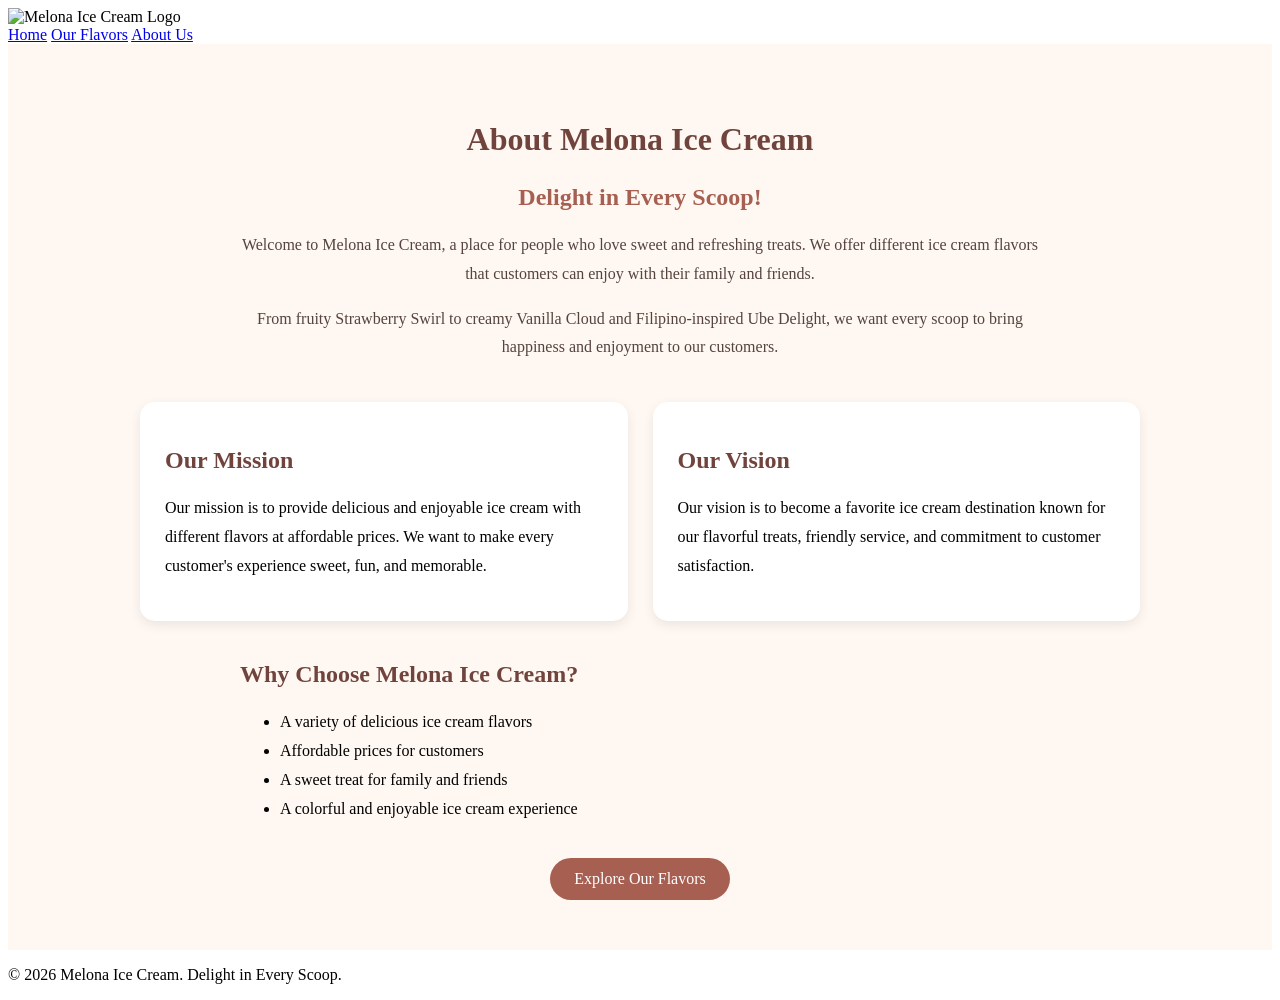
==== about.html @ 4e517872 "First upload of Melona Ice Cream website" ====
<!DOCTYPE html>
<html lang="en">
<head>
    <meta charset="UTF-8">
    <meta name="viewport" content="width=device-width, initial-scale=1.0">
    <title>About Us | Melona Ice Cream</title>
    <link rel="stylesheet" href="style.css">
</head>
<body>

<header>
    <img src="assets/melona-logo.jpeg"
         alt="Melona Ice Cream Logo"
         width="90">

    <nav>
        <a href="index.html">Home</a>
        <a href="flavors.html">Our Flavors</a>
        <a href="about.html">About Us</a>
    </nav>
</header>

<main class="about-section">

    <section class="about-intro">
        <h1>About Melona Ice Cream</h1>
        <h2>Delight in Every Scoop!</h2>

        <p>
            Welcome to Melona Ice Cream, a place for people
            who love sweet and refreshing treats. We offer
            different ice cream flavors that customers can
            enjoy with their family and friends.
        </p>

        <p>
            From fruity Strawberry Swirl to creamy Vanilla Cloud
            and Filipino-inspired Ube Delight, we want every
            scoop to bring happiness and enjoyment to our customers.
        </p>
    </section>

    <section class="mission-vision">
        <div class="about-card">
            <h2>Our Mission</h2>
            <p>
                Our mission is to provide delicious and enjoyable
                ice cream with different flavors at affordable
                prices. We want to make every customer's experience
                sweet, fun, and memorable.
            </p>
        </div>

        <div class="about-card">
            <h2>Our Vision</h2>
            <p>
                Our vision is to become a favorite ice cream
                destination known for our flavorful treats,
                friendly service, and commitment to customer
                satisfaction.
            </p>
        </div>
    </section>

    <section class="why-choose-us">
        <h2>Why Choose Melona Ice Cream?</h2>

        <ul>
            <li>A variety of delicious ice cream flavors</li>
            <li>Affordable prices for customers</li>
            <li>A sweet treat for family and friends</li>
            <li>A colorful and enjoyable ice cream experience</li>
        </ul>
    </section>

    <div class="about-button">
        <a href="flavors.html">Explore Our Flavors</a>
    </div>

</main>

<footer>
    <p>&copy; 2026 Melona Ice Cream. Delight in Every Scoop.</p>
</footer>

</body>
</html>
---- style.css ----
.about-section {
    padding: 50px 8%;
    background: #fff8f2;
    min-height: 70vh;
}

.about-intro {
    max-width: 800px;
    margin: 0 auto 40px;
    text-align: center;
}

.about-intro h1 {
    color: #70443c;
    font-size: 32px;
}

.about-intro h2 {
    color: #a65f50;
}

.about-intro p {
    line-height: 1.8;
    color: #55433e;
}

.mission-vision {
    display: grid;
    grid-template-columns: repeat(2, minmax(0, 1fr));
    gap: 25px;
    max-width: 1000px;
    margin: 0 auto 40px;
}

.about-card {
    background: white;
    padding: 25px;
    border-radius: 15px;
    box-shadow: 0 4px 12px rgba(0, 0, 0, 0.08);
}

.about-card h2,
.why-choose-us h2 {
    color: #70443c;
}

.about-card p,
.why-choose-us li {
    line-height: 1.8;
}

.why-choose-us {
    max-width: 800px;
    margin: 0 auto 35px;
}

.about-button {
    text-align: center;
}

.about-button a {
    display: inline-block;
    background: #a65f50;
    color: white;
    text-decoration: none;
    padding: 12px 24px;
    border-radius: 25px;
}

.about-button a:hover {
    background: #70443c;
}

@media (max-width: 600px) {
    .mission-vision {
        grid-template-columns: 1fr;
    }

    .about-intro h1 {
        font-size: 26px;
    }
}
.franchise-section {
    max-width: 800px;
    margin: 60px auto;
    padding: 40px;
    text-align: center;
    background: #fff5ed;
    border-radius: 15px;
}

.franchise-section h2 {
    color: #b84d70;
}

.franchise-section ul {
    display: inline-block;
    text-align: left;
    line-height: 2;
}

.franchise-button {
    display: inline-block;
    margin-top: 20px;
    padding: 12px 25px;
    background: #b84d70;
    color: white;
    text-decoration: none;
    border-radius: 25px;
}

.franchise-button:hover {
    background: #913653;
}
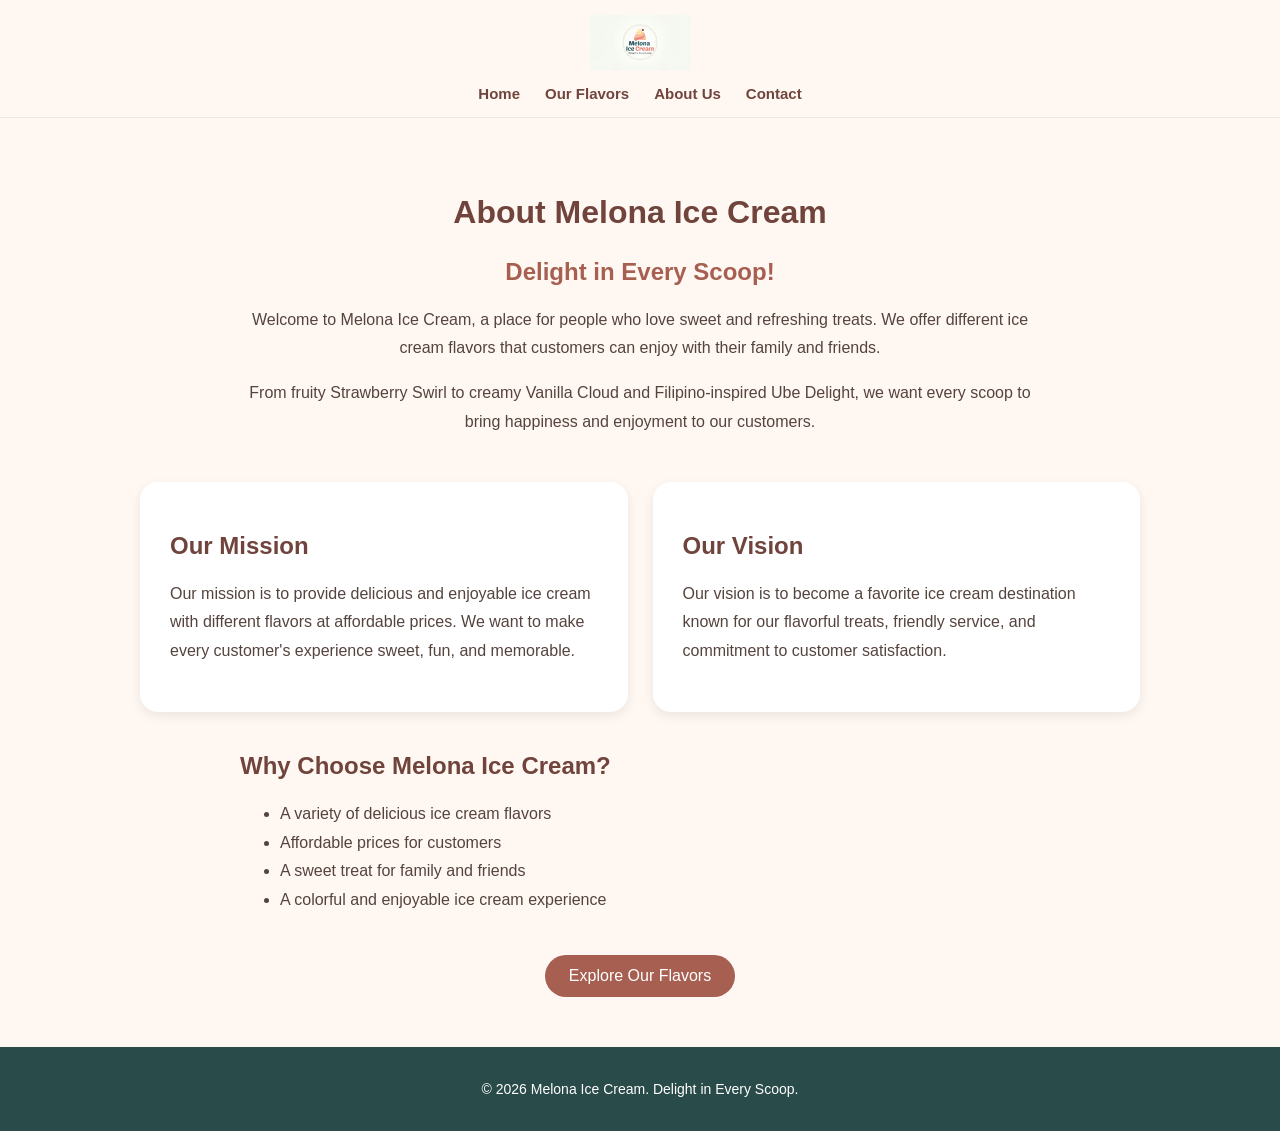
==== commit d4454852: "Updated homepage logo size" ====
--- a/about.html
+++ b/about.html
@@ -9,14 +9,15 @@
 <body>
 
 <header>
-    <img src="assets/melona-logo.jpeg"
+    <img src="assets/melona-logo%20(2).jpeg"
          alt="Melona Ice Cream Logo"
-         width="90">
+         width="100">
 
     <nav>
         <a href="index.html">Home</a>
         <a href="flavors.html">Our Flavors</a>
         <a href="about.html">About Us</a>
+        <a href="contact.html">Contact</a>
     </nav>
 </header>
 
--- a/style.css
+++ b/style.css
@@ -111,4 +111,295 @@
 
 .franchise-button:hover {
     background: #913653;
-}+}
+
+/* GENERAL WEBSITE DESIGN */
+* {
+    box-sizing: border-box;
+}
+
+body {
+    margin: 0;
+    font-family: Arial, sans-serif;
+    color: #55433e;
+    background-color: #fffaf7;
+}
+
+/* HEADER AND LOGO */
+header {
+    background-color: #fff8f2;
+    padding: 15px 20px;
+    display: flex;
+    flex-direction: column;
+    align-items: center;
+    gap: 12px;
+}
+
+header img {
+    width: 100px;
+    height: auto;
+    display: block;
+}
+
+/* NAVIGATION */
+nav {
+    display: flex;
+    justify-content: center;
+    align-items: center;
+    flex-wrap: wrap;
+    gap: 22px;
+}
+
+nav a {
+    color: #a65f50;
+    text-decoration: none;
+    font-size: 15px;
+    font-weight: bold;
+}
+
+nav a:hover {
+    color: #e58b9b;
+}
+
+/* ABOUT SECTION */
+.about-section {
+    padding: 50px 8%;
+    background-color: #fff8f2;
+}
+
+.about-intro {
+    max-width: 800px;
+    margin: 0 auto 40px;
+    text-align: center;
+}
+
+.mission-vision {
+    max-width: 1000px;
+    margin: 40px auto;
+    display: grid;
+    grid-template-columns: repeat(2, 1fr);
+    gap: 25px;
+}
+
+.about-card {
+    background-color: white;
+    padding: 30px;
+    border-radius: 18px;
+    box-shadow: 0 4px 12px rgba(0,0,0,0.08);
+}
+
+.why-choose-us {
+    max-width: 800px;
+    margin: 40px auto;
+}
+
+/* FLAVORS PAGE */
+.flavor-grid {
+    display: grid;
+    grid-template-columns: repeat(3, 1fr);
+    gap: 25px;
+    max-width: 1100px;
+    margin: 30px auto;
+    padding: 20px;
+}
+
+.flavor-card {
+    background: white;
+    border-radius: 15px;
+    padding: 15px;
+    text-align: center;
+    box-shadow: 0 4px 12px rgba(0,0,0,0.08);
+    overflow: hidden;
+}
+
+.flavor-card img {
+    width: 100%;
+    height: 190px;
+    object-fit: contain;
+    display: block;
+}
+
+.flavor-info h3 {
+    color: #a65f50;
+    font-size: 19px;
+}
+
+.flavor-info p {
+    font-size: 14px;
+    line-height: 1.6;
+}
+
+/* FOOTER */
+footer {
+    background-color: #294b49;
+    color: white;
+    text-align: center;
+    padding: 20px;
+    font-size: 14px;
+}
+
+/* MOBILE RESPONSIVENESS */
+@media (max-width: 750px) {
+    .mission-vision {
+        grid-template-columns: 1fr;
+    }
+
+    .flavor-grid {
+        grid-template-columns: repeat(2, 1fr);
+    }
+}
+
+@media (max-width: 480px) {
+    .flavor-grid {
+        grid-template-columns: 1fr;
+    }
+
+    .about-section {
+        padding: 35px 5%;
+    }
+
+    .about-intro h1 {
+        font-size: 26px;
+    }
+
+    nav {
+        gap: 12px;
+    }
+
+    nav a {
+        font-size: 14px;
+    }
+}
+
+.flavor-grid {
+    display: grid;
+    grid-template-columns: repeat(3, 1fr);
+    gap: 25px;
+    max-width: 1100px;
+    margin: 30px auto;
+    padding: 20px;
+}
+
+.flavor-card {
+    background: #fff8f5;
+    border-radius: 15px;
+    overflow: hidden;
+    text-align: center;
+    padding: 15px;
+    box-shadow: 0 4px 10px rgba(0,0,0,0.08);
+}
+
+.flavor-card img {
+    width: 100%;
+    height: 190px;
+    object-fit: contain;
+    display: block;
+}
+
+.flavor-info h3 {
+    color: #b84d70;
+    margin: 12px 0;
+    font-size: 20px;
+}
+
+.flavor-info p {
+    font-size: 14px;
+    line-height: 1.5;
+    color: #555;
+}
+
+.flavor-info strong {
+    color: #b84d70;
+    font-size: 15px;
+}
+
+@media (max-width: 750px) {
+    .flavor-grid {
+        grid-template-columns: repeat(2, 1fr);
+    }
+}
+
+@media (max-width: 480px) {
+    .flavor-grid {
+        grid-template-columns: 1fr;
+    }
+}
+
+/* SAME HEADER FOR ALL PAGES */
+header {
+    background: #fff8f2;
+    padding: 15px 8%;
+    display: flex;
+    justify-content: space-between;
+    align-items: center;
+    flex-wrap: wrap;
+    gap: 15px;
+    border-bottom: 1px solid #f3e5df;
+}
+
+header img {
+    width: 100px;
+    height: auto;
+}
+
+nav {
+    display: flex;
+    align-items: center;
+    justify-content: center;
+    flex-wrap: wrap;
+    gap: 25px;
+}
+
+nav a {
+    color: #70443c;
+    text-decoration: none;
+    font-weight: bold;
+    font-size: 15px;
+}
+
+nav a:hover {
+    color: #b84d70;
+}
+
+/* ABOUT PAGE SPACING */
+.about-section {
+    padding: 50px 8%;
+    background: #fff8f2;
+}
+
+.about-intro {
+    max-width: 800px;
+    margin: 0 auto 45px;
+    text-align: center;
+}
+
+.mission-vision {
+    max-width: 1000px;
+    margin: 40px auto;
+    display: grid;
+    grid-template-columns: repeat(2, 1fr);
+    gap: 25px;
+}
+
+.about-card {
+    background: white;
+    padding: 30px;
+    border-radius: 18px;
+    box-shadow: 0 4px 12px rgba(0,0,0,0.08);
+}
+
+@media (max-width: 600px) {
+    header {
+        flex-direction: column;
+    }
+
+    .mission-vision {
+        grid-template-columns: 1fr;
+    }
+}
+
+.logo img {
+    width: 100px;
+    height: auto;
+    object-fit: contain;
+}
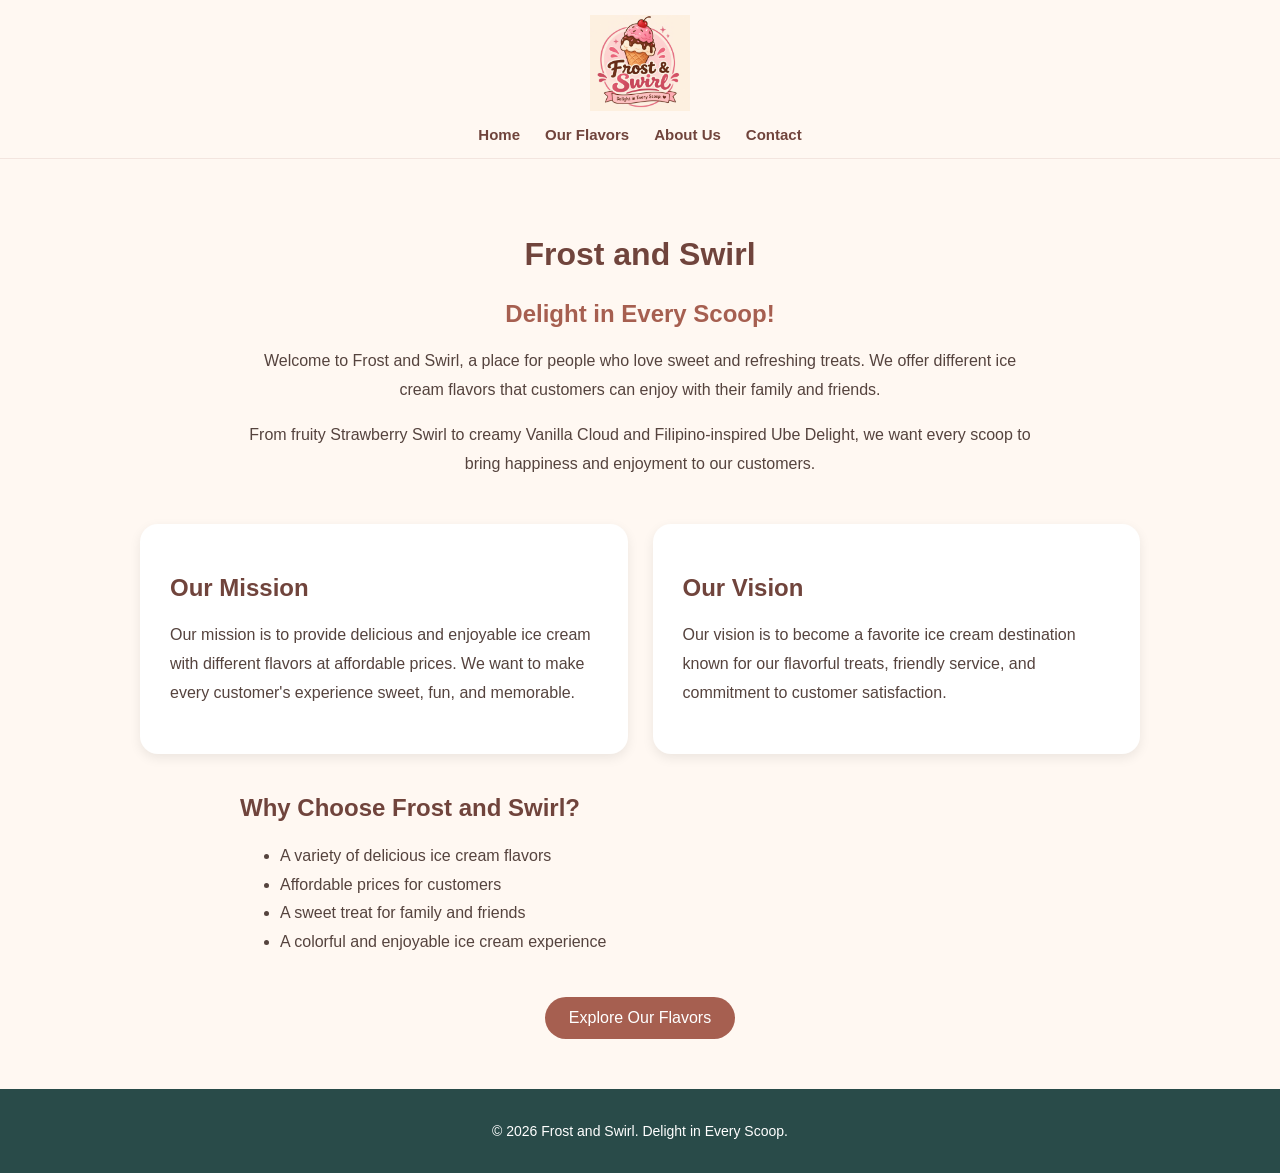
==== commit 184ea923: "Updated Website name" ====
--- a/about.html
+++ b/about.html
@@ -9,7 +9,7 @@
 <body>
 
 <header>
-    <img src="assets/melona-logo%20(2).jpeg"
+    <img src="assets/frost-swirl-logo.jpeg"
          alt="Melona Ice Cream Logo"
          width="100">
 
@@ -24,11 +24,11 @@
 <main class="about-section">
 
     <section class="about-intro">
-        <h1>About Melona Ice Cream</h1>
+        <h1>Frost and Swirl</h1>
         <h2>Delight in Every Scoop!</h2>
 
         <p>
-            Welcome to Melona Ice Cream, a place for people
+            Welcome to Frost and Swirl, a place for people
             who love sweet and refreshing treats. We offer
             different ice cream flavors that customers can
             enjoy with their family and friends.
@@ -64,7 +64,7 @@
     </section>
 
     <section class="why-choose-us">
-        <h2>Why Choose Melona Ice Cream?</h2>
+        <h2>Why Choose Frost and Swirl?</h2>
 
         <ul>
             <li>A variety of delicious ice cream flavors</li>
@@ -81,7 +81,7 @@
 </main>
 
 <footer>
-    <p>&copy; 2026 Melona Ice Cream. Delight in Every Scoop.</p>
+    <p>&copy; 2026 Frost and Swirl. Delight in Every Scoop.</p>
 </footer>
 
 </body>
--- a/style.css
+++ b/style.css
@@ -403,3 +403,9 @@
     height: auto;
     object-fit: contain;
 }
+
+.logo {
+    width: 100px;
+    height: auto;
+    object-fit: contain;
+}
